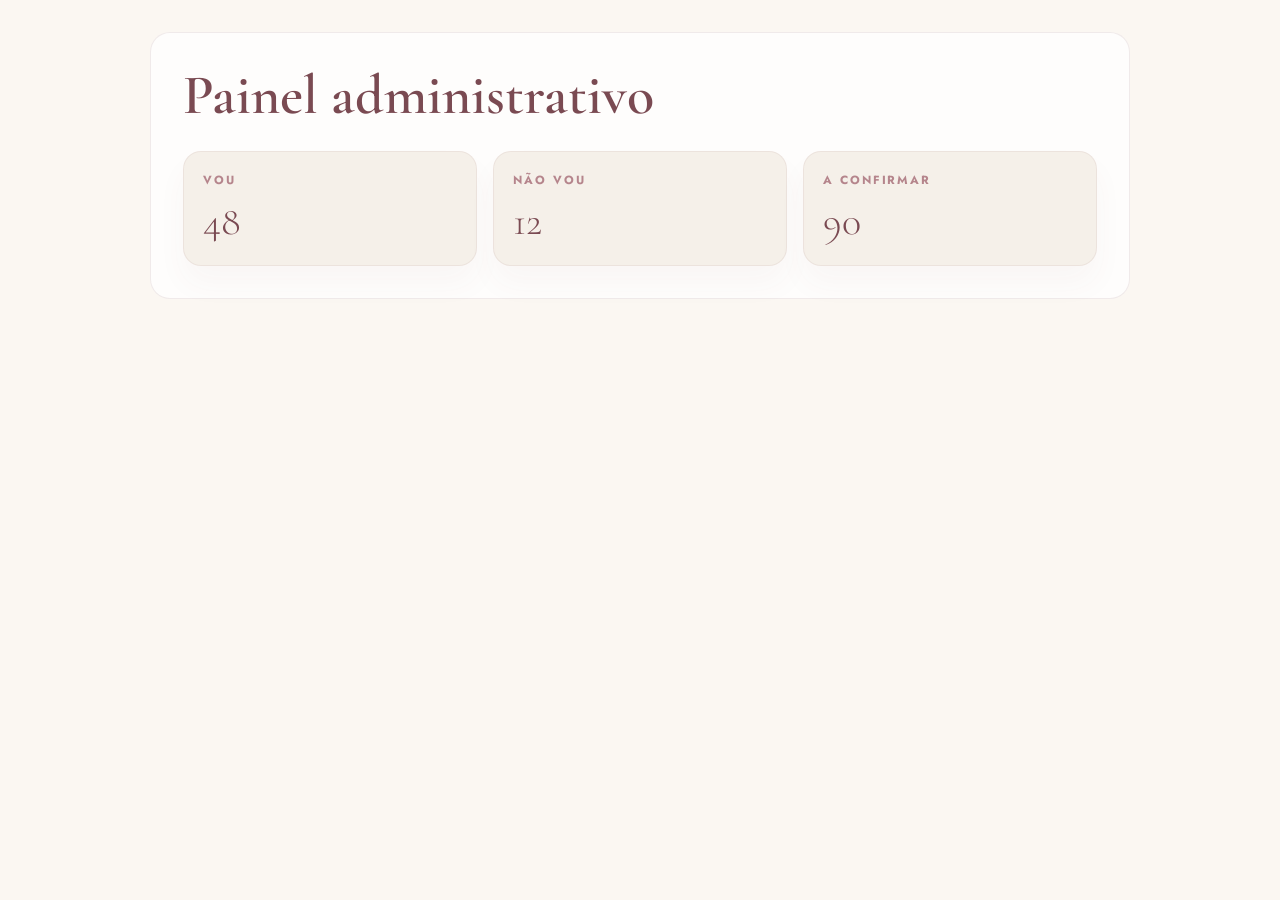
==== frontend/pages/admin.html @ 9a486f01 "desenvolvimento front" ====
<!DOCTYPE html>
<html lang="pt-BR">
<head>
  <meta charset="UTF-8">
  <meta name="viewport" content="width=device-width, initial-scale=1.0">
  <title>Painel Administrativo</title>
  <link rel="preconnect" href="https://fonts.googleapis.com">
  <link rel="preconnect" href="https://fonts.gstatic.com" crossorigin>
  <link href="https://fonts.googleapis.com/css2?family=Cormorant+Garamond:wght@400;600;700&family=Jost:wght@300;400;500;600;700&display=swap" rel="stylesheet">
  <link rel="stylesheet" href="../css/styles.css">
  <style>
    body {
      background: #FBF7F2;
      padding: 2rem 1rem;
      font-family: 'Jost', sans-serif;
      color: #7A4A52;
    }

    .container {
      width: min(980px, 100%);
      margin: 0 auto;
      background: rgba(255,255,255,0.75);
      border: 1px solid rgba(122,74,82,0.1);
      border-radius: 20px;
      padding: 2rem;
    }

    h1 {
      font-family: 'Cormorant Garamond', serif;
      font-size: clamp(2.4rem, 5vw, 3.5rem);
      color: #7A4A52;
      margin-bottom: 1rem;
    }

    .grid {
      display: grid;
      grid-template-columns: repeat(3, minmax(0, 1fr));
      gap: 1rem;
      margin-top: 1.5rem;
    }

    .card {
      background: rgba(233,221,205,0.4);
      border-radius: 18px;
      padding: 1.2rem;
      border: 1px solid rgba(122,74,82,0.08);
    }

    .card strong {
      display: block;
      font-size: 0.74rem;
      letter-spacing: 0.16em;
      text-transform: uppercase;
      color: #B5858C;
      margin-bottom: 0.6rem;
    }

    .card span {
      font-family: 'Cormorant Garamond', serif;
      font-size: 2.5rem;
      color: #7A4A52;
    }
  </style>
</head>
<body>
  <main class="container">
    <h1>Painel administrativo</h1>

    <div class="grid">
      <div class="card">
        <strong>Vou</strong>
        <span>48</span>
      </div>
      <div class="card">
        <strong>Não vou</strong>
        <span>12</span>
      </div>
      <div class="card">
        <strong>A confirmar</strong>
        <span>90</span>
      </div>
    </div>
  </main>
</body>
</html>
---- frontend/css/styles.css ----
:root {
  --marsala-pastel: #B5858C;
  --marsala-profundo: #7A4A52;
  --off-white: #FBF7F2;
  --bege: #E9DDCD;
  --oliva: #9AA48A;
}

* {
  box-sizing: border-box;
  margin: 0;
  padding: 0;
}

body {
  min-height: 100vh;
  background:
    radial-gradient(circle at top, rgba(233, 221, 205, 0.9), transparent 30%),
    linear-gradient(180deg, #fffdfb 0%, #f8f2ec 100%);
  color: var(--marsala-profundo);
  font-family: 'Jost', 'Lato', sans-serif;
  font-weight: 300;
  display: block;
  padding: 0;
}

main {
  max-width: none;
  width: auto;
  text-align: left;
}

.foto {
  width: 100%;
  aspect-ratio: 4 / 5;
  object-fit: cover;
  border-radius: 200px 200px 16px 16px;
  border: 8px solid var(--bege);
  background: var(--bege);
  display: block;
  margin: 0 auto 2rem;
}

h1 {
  font-family: 'Cormorant Garamond', Georgia, serif;
  font-weight: 600;
  font-size: 2.4rem;
  line-height: 1.1;
  color: var(--marsala-pastel);
}

h1 span {
  display: block;
  font-style: italic;
  font-weight: 400;
  font-size: 1.4rem;
  color: var(--oliva);
  margin: 0.3rem 0;
}

.data {
  margin-top: 1rem;
  letter-spacing: 0.2em;
  font-size: 0.85rem;
  text-transform: uppercase;
}

.aviso {
  margin-top: 2rem;
  padding: 1.25rem 1.5rem;
  background: var(--bege);
  border-radius: 12px;
  font-family: 'Cormorant Garamond', Georgia, serif;
  font-size: 1.25rem;
  font-style: italic;
  line-height: 1.4;
}

.aviso small {
  display: block;
  margin-top: 0.4rem;
  font-family: 'Jost', sans-serif;
  font-style: normal;
  font-size: 0.8rem;
  letter-spacing: 0.1em;
  text-transform: uppercase;
  color: var(--marsala-profundo);
}

.home-shell {
  width: min(1200px, calc(100% - 2rem));
  margin: 0 auto;
  color: var(--marsala-profundo);
  padding: 1.5rem 0 2.5rem;
}

.home-header {
  display: flex;
  align-items: center;
  justify-content: space-between;
  gap: 1rem;
  padding: 1.25rem 0 1.75rem;
  border-bottom: 1px solid rgba(122,74,82,0.12);
  margin-bottom: 1.5rem;
}

.brand {
  font-family: 'Cormorant Garamond', Georgia, serif;
  font-size: clamp(2rem, 3vw, 2.8rem);
  color: var(--marsala-profundo);
  letter-spacing: 0.04em;
}

.home-nav {
  display: flex;
  flex-wrap: wrap;
  gap: 0.75rem;
  font-size: 0.75rem;
  letter-spacing: 0.12em;
  text-transform: uppercase;
}

.home-nav a {
  color: var(--marsala-profundo);
  text-decoration: none;
  opacity: 0.8;
  border: 1px solid rgba(122,74,82,0.12);
  border-radius: 999px;
  padding: 0.6rem 0.9rem;
  background: rgba(255,255,255,0.32);
  transition: all 0.2s ease;
}

.home-nav a:hover {
  opacity: 1;
  background: rgba(255,255,255,0.7);
  transform: translateY(-1px);
}

.hero {
  display: grid;
  grid-template-columns: 1.1fr 0.9fr;
  gap: 2.5rem;
  align-items: center;
  padding: 2.5rem 1.5rem 3rem;
  border: 1px solid rgba(122,74,82,0.08);
  border-radius: 36px;
  background: rgba(255,255,255,0.38);
  box-shadow: 0 30px 60px rgba(122,74,82,0.06);
}

.hero-copy {
  padding: 1rem 0;
}

.kicker {
  display: inline-block;
  font-size: 0.76rem;
  letter-spacing: 0.18em;
  text-transform: uppercase;
  color: var(--marsala-pastel);
  margin-bottom: 1rem;
}

.hero h1 {
  font-family: 'Cormorant Garamond', Georgia, serif;
  font-size: clamp(3rem, 7vw, 6rem);
  line-height: 0.9;
  color: var(--marsala-profundo);
  margin-bottom: 0.75rem;
}

.hero h1 span {
  display: block;
  font-size: 0.42em;
  font-style: italic;
  font-weight: 400;
  color: var(--oliva);
  margin-top: 0.5rem;
}

.hero-copy p:not(.hero-meta) {
  max-width: 540px;
  font-size: 1.08rem;
  line-height: 1.8;
  color: rgba(122,74,82,0.82);
}

.hero-meta {
  font-size: 1rem;
  letter-spacing: 0.12em;
  text-transform: uppercase;
  color: rgba(122,74,82,0.82);
  margin-bottom: 1.5rem;
}

.hero-note {
  display: inline-flex;
  align-items: center;
  gap: 0.5rem;
  margin-top: 1.3rem;
  padding: 0.6rem 0.9rem;
  border-radius: 999px;
  background: rgba(233,221,205,0.38);
  border: 1px solid rgba(122,74,82,0.08);
  color: var(--marsala-profundo);
  font-size: 0.72rem;
  letter-spacing: 0.12em;
  text-transform: uppercase;
}

.cta-row {
  display: flex;
  flex-wrap: wrap;
  gap: 1rem;
  margin-top: 1.8rem;
}

.btn {
  display: inline-flex;
  align-items: center;
  justify-content: center;
  padding: 0.9rem 1.5rem;
  border-radius: 999px;
  text-decoration: none;
  text-transform: uppercase;
  letter-spacing: 0.12em;
  font-size: 0.74rem;
  font-weight: 600;
  transition: transform 0.2s ease;
}

.btn:hover {
  transform: translateY(-1px);
}

.btn-primary {
  background: var(--marsala-profundo);
  color: var(--off-white);
}

.btn-secondary {
  border: 1px solid rgba(122, 74, 82, 0.18);
  color: var(--marsala-profundo);
  background: rgba(255,255,255,0.4);
}

.hero-visual {
  position: relative;
}

.hero-visual::before {
  content: '';
  position: absolute;
  inset: 1rem -1rem -1rem 1rem;
  border-radius: 40px;
  background: rgba(233, 221, 205, 0.44);
  z-index: 0;
}

.hero-photo {
  position: relative;
  z-index: 1;
  width: 100%;
  max-width: 520px;
  border-radius: 32px 32px 16px 16px;
  border: 8px solid rgba(233,221,205,0.8);
  box-shadow: 0 28px 50px rgba(122,74,82,0.12);
  display: block;
  margin: 0 auto;
}

.section {
  padding: 2rem 0;
}

.section-header {
  text-align: center;
  margin-bottom: 2rem;
}

.section-header .eyebrow {
  display: block;
  text-transform: uppercase;
  letter-spacing: 0.18em;
  font-size: 0.75rem;
  color: var(--marsala-pastel);
  margin-bottom: 0.75rem;
}

.section-header h2 {
  font-family: 'Cormorant Garamond', Georgia, serif;
  font-size: clamp(2.2rem, 5vw, 3.6rem);
  color: var(--marsala-profundo);
}

.story-grid,
.details-grid,
.gift-grid,
.contact-grid,
.timeline-grid {
  display: grid;
  grid-template-columns: repeat(3, minmax(0, 1fr));
  gap: 1.5rem;
}

.card {
  background: rgba(255,255,255,0.6);
  border: 1px solid rgba(122,74,82,0.08);
  border-radius: 24px;
  padding: 1.5rem;
  box-shadow: 0 18px 30px rgba(122,74,82,0.04);
  transition: transform 0.2s ease, box-shadow 0.2s ease;
}

.card:hover {
  transform: translateY(-2px);
  box-shadow: 0 22px 35px rgba(122,74,82,0.06);
}

.story-grid .card p,
.details-grid .card p,
.gift-grid .card p,
.contact-grid .card p {
  color: rgba(122,74,82,0.82);
  line-height: 1.7;
  font-size: 0.98rem;
}

.card strong {
  display: block;
  margin-bottom: 0.75rem;
  letter-spacing: 0.12em;
  text-transform: uppercase;
  font-size: 0.76rem;
  color: var(--marsala-pastel);
}

.countdown {
  display: grid;
  grid-template-columns: repeat(4, minmax(0, 1fr));
  gap: 1rem;
  max-width: 760px;
  margin: 0 auto;
}

.timeline-grid .card {
  position: relative;
  padding-top: 2.1rem;
}

.timeline-grid .card::before {
  content: "0" attr(data-step);
  position: absolute;
  top: -0.7rem;
  left: 1.25rem;
  background: var(--marsala-profundo);
  color: var(--off-white);
  width: 2.6rem;
  height: 2.6rem;
  border-radius: 50%;
  display: grid;
  place-items: center;
  font-family: 'Cormorant Garamond', Georgia, serif;
  font-size: 1.05rem;
  font-weight: 700;
  letter-spacing: 0.08em;
  box-shadow: 0 10px 20px rgba(122,74,82,0.12);
}

.timeline-grid .card strong {
  margin-top: 0.3rem;
}

.countdown-item {
  background: rgba(233,221,205,0.45);
  border: 1px solid rgba(122,74,82,0.08);
  border-radius: 18px;
  padding: 1.25rem 0.75rem;
  text-align: center;
}

.countdown-item strong {
  display: block;
  font-family: 'Cormorant Garamond', Georgia, serif;
  font-size: clamp(2rem, 5vw, 3.1rem);
  color: var(--marsala-profundo);
  margin-bottom: 0.4rem;
}

.countdown-item span {
  text-transform: uppercase;
  letter-spacing: 0.12em;
  font-size: 0.72rem;
  color: rgba(122,74,82,0.8);
}

.gallery-grid {
  display: grid;
  grid-template-columns: repeat(3, minmax(0, 1fr));
  gap: 1rem;
}

.gallery-item {
  min-height: 260px;
  border-radius: 22px;
  background: linear-gradient(135deg, rgba(233,221,205,0.9), rgba(181,133,140,0.3));
  border: 1px solid rgba(122,74,82,0.08);
  display: flex;
  align-items: end;
  justify-content: center;
  padding: 1rem;
  font-size: 0.8rem;
  letter-spacing: 0.12em;
  text-transform: uppercase;
  color: var(--marsala-profundo);
}

.gift-item {
  display: flex;
  flex-direction: column;
  gap: 0.6rem;
  min-height: 180px;
}

.gift-item .tag {
  display: inline-block;
  width: fit-content;
  border-radius: 999px;
  padding: 0.4rem 0.7rem;
  background: rgba(154,164,138,0.15);
  color: var(--marsala-profundo);
  font-size: 0.72rem;
  letter-spacing: 0.08em;
  text-transform: uppercase;
}

footer {
  padding: 2.5rem 0 4rem;
  text-align: center;
  color: rgba(122,74,82,0.72);
  font-size: 0.85rem;
}

@media (max-width: 880px) {
  .hero,
  .story-grid,
  .details-grid,
  .gift-grid,
  .contact-grid,
  .gallery-grid {
    grid-template-columns: 1fr;
  }

  .home-header {
    flex-direction: column;
    align-items: flex-start;
  }
}

@media (prefers-reduced-motion: no-preference) {
  main {
    animation: fade 1.2s ease both;
  }

  @keyframes fade {
    from {
      opacity: 0;
      transform: translateY(10px);
    }

    to {
      opacity: 1;
      transform: none;
    }
  }
}
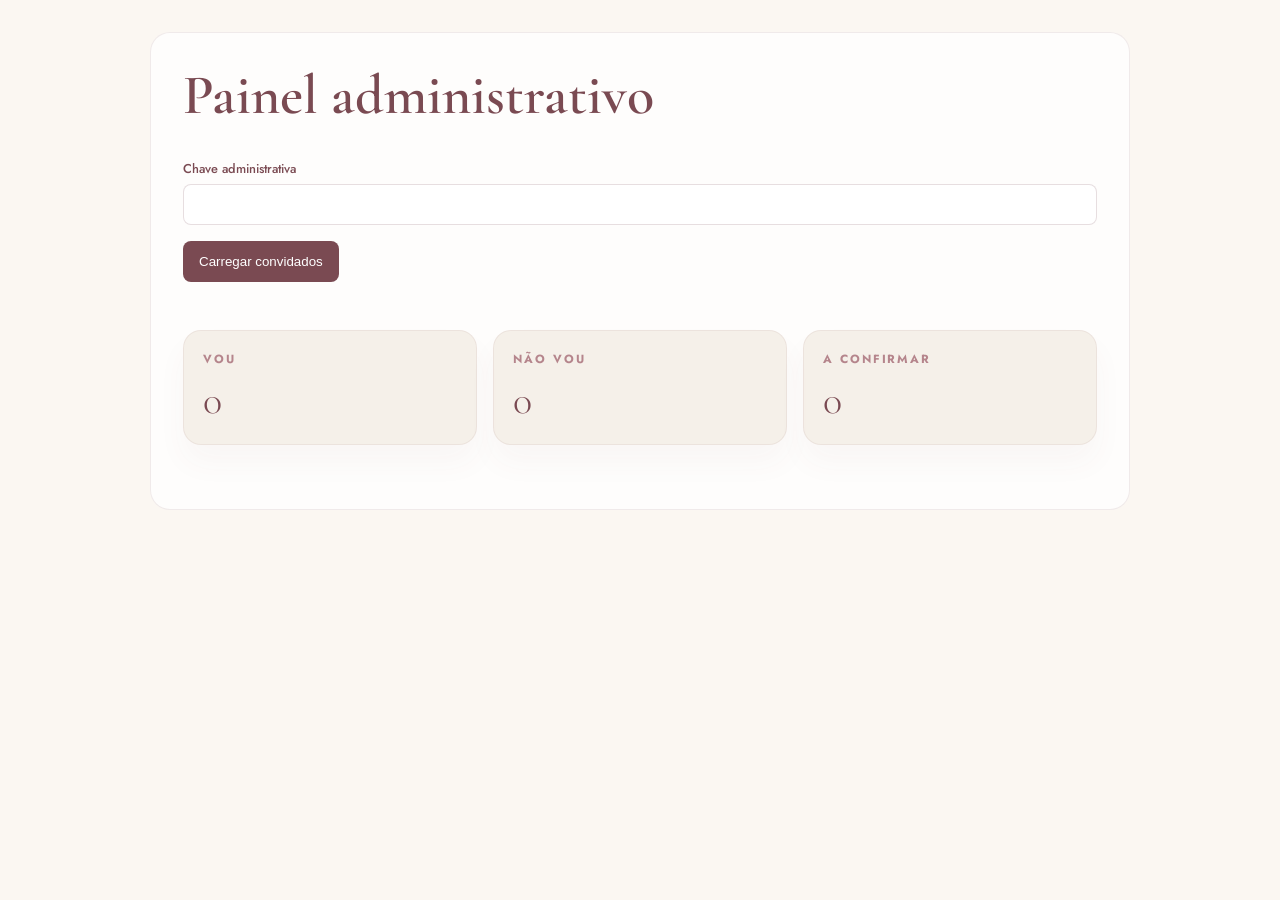
==== commit 61497f79: "utilização de firestore" ====
--- a/frontend/pages/admin.html
+++ b/frontend/pages/admin.html
@@ -3,6 +3,7 @@
 <head>
   <meta charset="UTF-8">
   <meta name="viewport" content="width=device-width, initial-scale=1.0">
+  <meta name="robots" content="noindex, nofollow">
   <title>Painel Administrativo</title>
   <link rel="preconnect" href="https://fonts.googleapis.com">
   <link rel="preconnect" href="https://fonts.gstatic.com" crossorigin>
@@ -60,26 +61,128 @@
       font-size: 2.5rem;
       color: #7A4A52;
     }
+
+    .admin-form,
+    .guest-list {
+      margin-top: 2rem;
+      display: grid;
+      gap: 1rem;
+    }
+
+    .admin-form[hidden] {
+      display: none;
+    }
+
+    .admin-fields {
+      display: grid;
+      grid-template-columns: repeat(2, minmax(0, 1fr));
+      gap: 1rem;
+    }
+
+    .admin-fields label,
+    .admin-form > label {
+      display: grid;
+      gap: 0.4rem;
+      font-size: 0.8rem;
+      font-weight: 500;
+    }
+
+    .admin-fields input,
+    .admin-fields textarea,
+    .admin-form input[type="password"] {
+      width: 100%;
+      border: 1px solid rgba(122,74,82,0.18);
+      border-radius: 8px;
+      padding: 0.75rem;
+      background: #fff;
+      color: #7A4A52;
+    }
+
+    .admin-fields .wide {
+      grid-column: 1 / -1;
+    }
+
+    .admin-check {
+      display: flex !important;
+      align-items: center;
+      gap: 0.6rem !important;
+    }
+
+    .admin-form button {
+      width: fit-content;
+      border: 0;
+      border-radius: 8px;
+      padding: 0.8rem 1rem;
+      color: #fff;
+      background: #7A4A52;
+      cursor: pointer;
+    }
+
+    .admin-message {
+      min-height: 1.5rem;
+    }
+
+    .guest-row {
+      border-top: 1px solid rgba(122,74,82,0.14);
+      padding: 1rem 0;
+    }
+
+    .guest-row h2 {
+      font: 600 1.25rem 'Jost', sans-serif;
+      margin: 0 0 0.3rem;
+      color: #7A4A52;
+    }
+
+    .guest-row p {
+      font-size: 0.9rem;
+    }
+
+    @media (max-width: 640px) {
+      .grid,
+      .admin-fields {
+        grid-template-columns: 1fr;
+      }
+
+      .admin-fields .wide {
+        grid-column: auto;
+      }
+    }
   </style>
 </head>
-<body>
+<body data-page="admin" data-api-base="http://localhost:5000">
   <main class="container">
     <h1>Painel administrativo</h1>
 
-    <div class="grid">
-      <div class="card">
-        <strong>Vou</strong>
-        <span>48</span>
+    <form id="adminConnectForm" class="admin-form">
+      <label for="adminKey">Chave administrativa
+        <input id="adminKey" type="password" autocomplete="current-password" required>
+      </label>
+      <button type="submit">Carregar convidados</button>
+    </form>
+
+    <p id="adminMessage" class="admin-message" role="status" aria-live="polite"></p>
+
+    <section aria-label="Resumo de confirmações" class="grid">
+      <div class="card"><strong>Vou</strong><span id="adminGoing">0</span></div>
+      <div class="card"><strong>Não vou</strong><span id="adminNotGoing">0</span></div>
+      <div class="card"><strong>A confirmar</strong><span id="adminPending">0</span></div>
+    </section>
+
+    <form id="guestCreateForm" class="admin-form" hidden>
+      <h2>Novo convite</h2>
+      <div class="admin-fields">
+        <label>Nome do titular<input name="name" maxlength="120" required></label>
+        <label>Grupo<input name="groupName" maxlength="120"></label>
+        <label>WhatsApp<input name="whatsApp" maxlength="30" inputmode="tel"></label>
+        <label>Limite de acompanhantes livres<input name="freeCompanionLimit" type="number" min="0" max="5" value="0"></label>
+        <label class="wide">Acompanhantes fixos, um nome por linha<textarea name="companions" rows="3"></textarea></label>
+        <label class="admin-check wide"><input name="allowFreeCompanions" type="checkbox"> Permitir acompanhantes livres</label>
       </div>
-      <div class="card">
-        <strong>Não vou</strong>
-        <span>12</span>
-      </div>
-      <div class="card">
-        <strong>A confirmar</strong>
-        <span>90</span>
-      </div>
-    </div>
+      <button type="submit">Cadastrar convite</button>
+    </form>
+
+    <section id="guestList" class="guest-list" aria-label="Convidados cadastrados"></section>
   </main>
+  <script src="../js/script.js"></script>
 </body>
 </html>
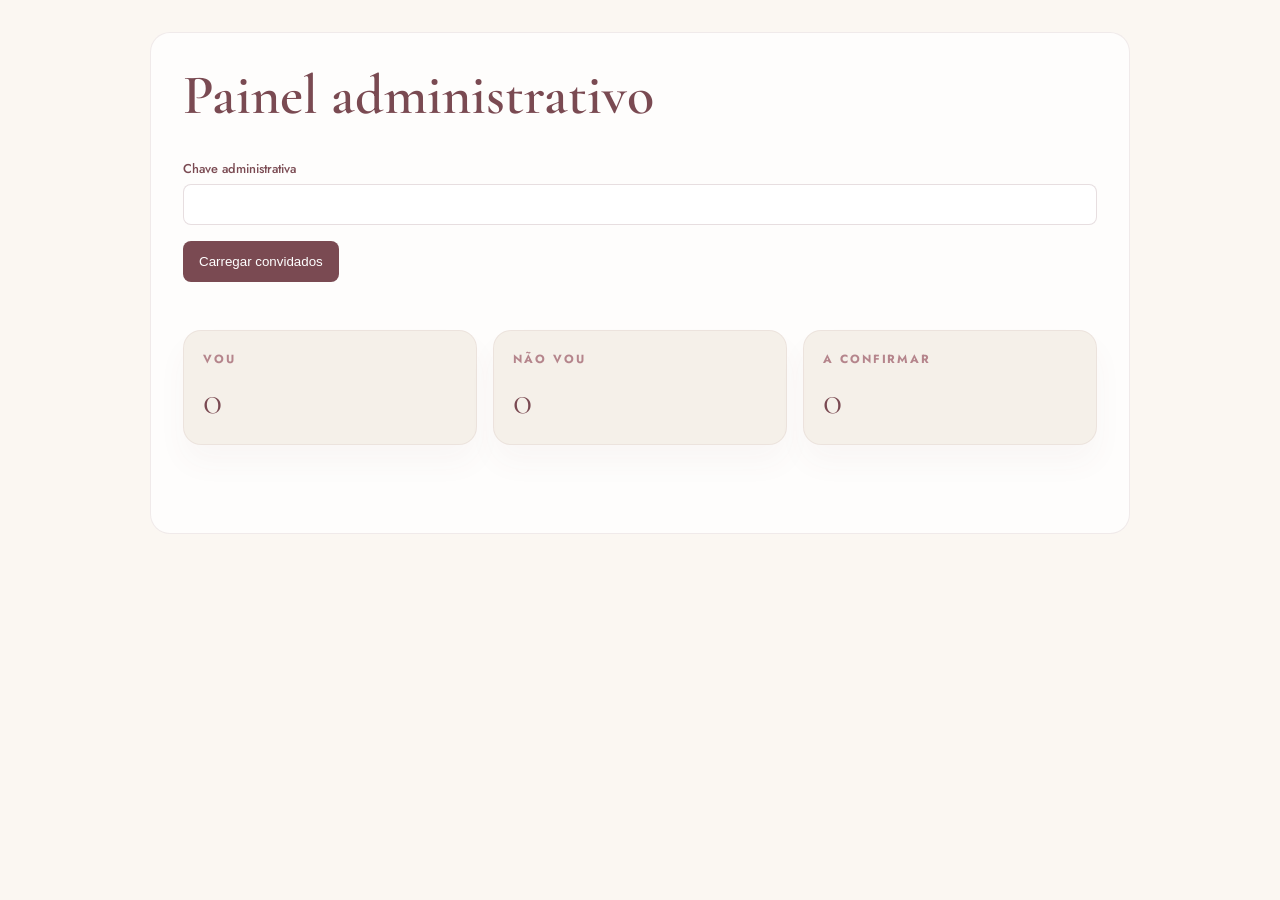
==== commit b350b5d7: "implementação" ====
--- a/frontend/pages/admin.html
+++ b/frontend/pages/admin.html
@@ -137,9 +137,145 @@
       font-size: 0.9rem;
     }
 
+    .guest-actions,
+    .person-status-form {
+      display: flex;
+      flex-wrap: wrap;
+      align-items: center;
+      gap: 0.6rem;
+      margin-top: 0.75rem;
+    }
+
+    .guest-actions button,
+    .person-status-form button,
+    .guest-edit-form button {
+      border: 0;
+      border-radius: 6px;
+      padding: 0.55rem 0.75rem;
+      background: #7A4A52;
+      color: #fff;
+      cursor: pointer;
+    }
+
+    .guest-actions .danger {
+      background: #8a3434;
+    }
+
+    .person-row {
+      display: grid;
+      grid-template-columns: minmax(140px, 1fr) auto;
+      align-items: center;
+      gap: 0.75rem;
+      border-top: 1px solid rgba(122,74,82,0.1);
+      padding: 0.7rem 0;
+    }
+
+    .person-row select,
+    .guest-edit-form input {
+      border: 1px solid rgba(122,74,82,0.18);
+      border-radius: 6px;
+      padding: 0.5rem;
+      color: #7A4A52;
+      background: #fff;
+    }
+
+    .guest-edit-form {
+      display: grid;
+      gap: 0.7rem;
+      margin-top: 0.8rem;
+      padding: 1rem;
+      background: rgba(233,221,205,0.28);
+    }
+
+    .guest-edit-form[hidden] {
+      display: none;
+    }
+
+    .guest-edit-fields {
+      display: grid;
+      grid-template-columns: repeat(2, minmax(0, 1fr));
+      gap: 0.65rem;
+    }
+
+    .guest-edit-fields label {
+      display: grid;
+      gap: 0.3rem;
+      font-size: 0.8rem;
+    }
+
+    .guest-edit-fields input[type="checkbox"] {
+      width: auto;
+    }
+
+    .gift-admin-list {
+      margin-top: 1rem;
+      display: grid;
+      gap: 0.75rem;
+    }
+
+    .gift-admin-row {
+      display: grid;
+      grid-template-columns: minmax(0, 1fr) auto;
+      align-items: center;
+      gap: 0.75rem;
+      border-top: 1px solid rgba(122,74,82,0.12);
+      padding: 0.75rem 0;
+    }
+
+    .gift-admin-row p {
+      margin: 0.25rem 0 0;
+      font-size: 0.85rem;
+    }
+
+    .gift-admin-row button {
+      border: 0;
+      border-radius: 6px;
+      padding: 0.55rem 0.75rem;
+      background: #7A4A52;
+      color: #fff;
+      cursor: pointer;
+    }
+
+    .fixed-companion-form,
+    .fixed-companion-edit {
+      display: flex;
+      flex-wrap: wrap;
+      align-items: center;
+      gap: 0.5rem;
+      padding: 0.7rem 0;
+      border-top: 1px solid rgba(122,74,82,0.1);
+    }
+
+    .fixed-companion-form input,
+    .fixed-companion-edit input {
+      flex: 1 1 180px;
+      min-width: 0;
+      border: 1px solid rgba(122,74,82,0.18);
+      border-radius: 6px;
+      padding: 0.55rem;
+      color: #7A4A52;
+      background: #fff;
+    }
+
+    .fixed-companion-form button,
+    .fixed-companion-edit button {
+      border: 0;
+      border-radius: 6px;
+      padding: 0.55rem 0.75rem;
+      background: #7A4A52;
+      color: #fff;
+      cursor: pointer;
+    }
+
+    .fixed-companion-edit .danger {
+      background: #8a3434;
+    }
+
     @media (max-width: 640px) {
       .grid,
-      .admin-fields {
+      .admin-fields,
+      .guest-edit-fields,
+      .person-row {
         grid-template-columns: 1fr;
       }
 
@@ -181,7 +317,22 @@
       <button type="submit">Cadastrar convite</button>
     </form>
 
+    <p id="guestActionMessage" class="admin-message" role="status" aria-live="polite"></p>
+
     <section id="guestList" class="guest-list" aria-label="Convidados cadastrados"></section>
+
+    <section id="giftAdminSection" class="admin-form" hidden aria-labelledby="giftAdminTitle">
+      <h2 id="giftAdminTitle">Lista de presentes simbólicos</h2>
+      <p>O cadastro cria opções fictícias com valor sugerido. Nenhuma cobrança é iniciada pelo site.</p>
+      <form id="giftCreateForm" class="admin-fields">
+        <label>Nome do item<input name="name" maxlength="120" required></label>
+        <label>Valor sugerido (R$)<input name="amount" type="number" min="0.01" max="1000000" step="0.01" required></label>
+        <label class="wide">Descrição<textarea name="description" maxlength="500" rows="2" required></textarea></label>
+        <label class="wide">URL da imagem (opcional, HTTPS)<input name="imageUrl" type="url" maxlength="1000"></label>
+        <button type="submit">Cadastrar presente</button>
+      </form>
+      <div id="giftAdminList" class="gift-admin-list" aria-label="Itens cadastrados"></div>
+    </section>
   </main>
   <script src="../js/script.js"></script>
 </body>
